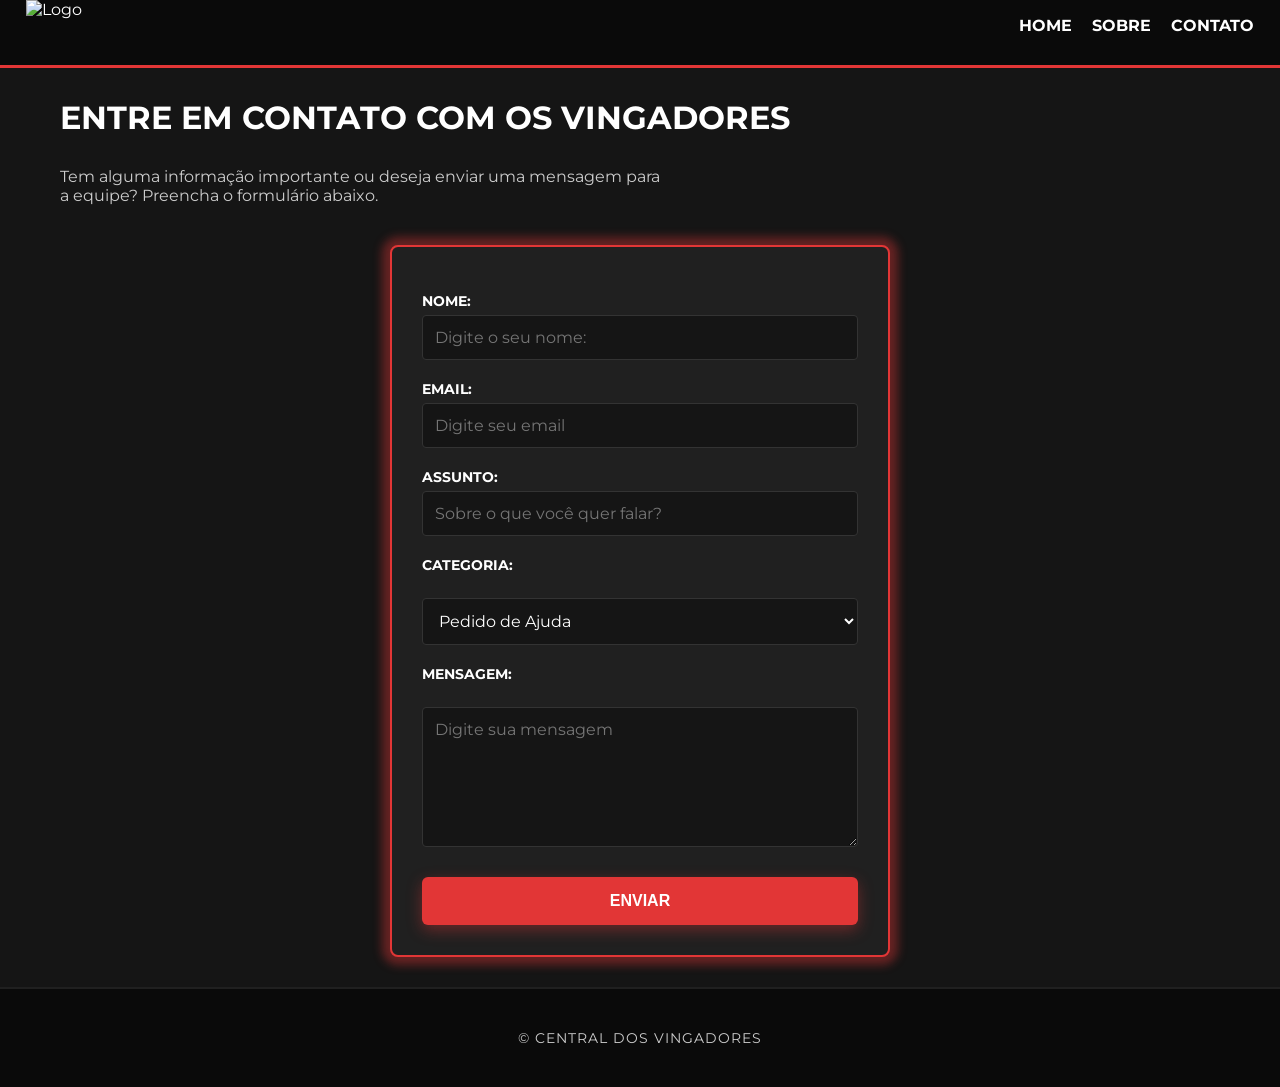
==== contato.html @ 6a69e5a7 "Add files via upload Arquivos html, css e a pasta assets adicionados" ====
<!doctype html>
<html lang="pt-br">
  <head>
    <meta charset="UTF-8" />
    <meta name="viewport" content="width=device-width, initial-scale=1.0" />
    <title>Contato</title>
    <link rel="stylesheet" href="style.css" />
  </head>
  <body>
    <header class="header-simples">
      <nav class="nav-sobre-contato">
        <img src="assets/imgs/logo.png" alt="Logo" />

        <ul>
          <li><a href="index.html">Home</a></li>
          <li><a href="sobre.html">Sobre</a></li>
          <li><a href="contato.html">Contato</a></li>
        </ul>
      </nav>
    </header>

    <main>
      <!-- seção titulo e paragrafo -->
      <section class="section-contato">
        <h1>Entre em contato com Os Vingadores</h1>
        <p>
          Tem alguma informação importante ou deseja enviar uma mensagem para a
          equipe? Preencha o formulário abaixo.
        </p>
      </section>
      <!-- seção formulário -->
      <section>
        <form>
          <label for="nome">Nome:</label>
          <input type="text" id="nome" placeholder="Digite o seu nome: " />

          <label for="email">Email:</label>
          <input type="email" id="email" placeholder="Digite seu email" />

          <label for="assunto">Assunto:</label>
          <input
            type="text"
            id="assunto"
            placeholder="Sobre o que você quer falar?"
          />

          <label>Categoria:</label><br />
          <select>
            <option>Pedido de Ajuda</option>
            <option>Recrutamento</option>
            <option>Sugestão</option>
            <option>Outro</option>
          </select>

          <label>Mensagem:</label><br />
          <textarea rows="6" placeholder="Digite sua mensagem"></textarea>
          <button type="submit">Enviar</button>
        </form>
      </section>
    </main>

    <footer>&copy; Central dos Vingadores</footer>
  </body>
</html>
---- style.css ----
@import url('https://fonts.googleapis.com/css2?family=Montserrat:wght@400;700;900&display=swap');

* {
    margin: 0;
    padding: 0;
    box-sizing: border-box;
}

body {
    font-family: 'Montserrat', sans-serif;
    background-color: #151515;
    color: white;
}

.header-home {
    background-image: linear-gradient(rgba(0, 0, 0, 0.75), rgba(21, 21, 21, 0.864)), url('assets/imgs/banner.jpg');
    background-size: cover;
    background-position: top center;
    min-height: 70vh;
    display: flex;
    flex-direction: column;
    justify-content: space-between;
    padding: 20px 5%;
    text-align: center;
}

nav {
    display: flex;
    justify-content: space-between;
    align-items: center;
    padding-left: 2%;
    padding-right: 2%;
    padding-bottom: 15px;
    width: 100%;
}

nav img {
    height: 50px;
    width: auto;
}

nav ul {
    display: flex;
    list-style: none;
    margin: 0;
    padding: 0;
}

nav a {
    color: #ffffff;
    text-decoration: none;
    font-weight: 700;
    text-transform: uppercase;
    margin-left: 20px;
    transition: color 0.3s ease;
}

nav a:hover {
    color: #e23636;
}

/*estlização do header das páginas sobre e contato */
.header-simples {
    /* padding: 2 2%; */
    background-color: #0a0a0a;
    border-bottom: 3px solid #e23636;
    position: sticky;                       /*mantem a header/nav aparecendo no topo ao rolar o conteúdo */
    top: 0;
    left: 0;
    width: 100%;
    z-index: 1000;                         /*Mantém a header/nav por cima do conteúdo*/ 
}

.header-home h1 {
    font-size: 4rem;     /*usar rem ao inves de px na font size pois os tamanhos são mais responsivos e acessíveis*/
    font-weight: 900;   /* tag font weight - usada para alterar grossura da fonte*/
    text-transform: uppercase;
    letter-spacing: -1px;
    transform: skewX(-10deg); /* Efeito inclinado estilo logo Marvel. Tag transform possui varias animações*/
}

.header-home h2 {
    font-size: 1.5rem;
    color: #cccccc;
    margin: 20px 0;
    text-transform: uppercase;
    letter-spacing: 2px;
}

.header-home button {
    background-color: #e23636;
    color: white;
    border: 3px solid #e23636;
    box-shadow: 0 5px 15px rgba(226, 54, 54, 0.4);
    padding: 15px 30px;
    font-size: 1rem;
    font-weight: 700;
    text-transform: uppercase;
    cursor: pointer;
    border-radius: 4px;
    margin-bottom: 40px;
}

.header-home button:hover {
    background-color: white;
    color: black;
    box-shadow: 0 5px 15px rgba(226, 54, 54, 0.4);
}

main {
    max-width: 1200px;
    margin: 0 auto;
    padding: 30px 20px;
}

section h1 {                          /*Titulo página sobre*/
    font-size: 3rem;
    text-transform: uppercase;
    margin-bottom: 30px;
}

section h2 {
    font-size: 2rem;
    border-bottom: 3px solid #e23636;
    display: inline-block;                     /*deixa a linha do tamanho do título*/
    padding-bottom: 5px;
    margin-bottom: 20px;
}

section p {
    color: #cccccc;
    margin-bottom: 15px;
    max-width: 800px;
}

/* Iframe da página sobre */
.section-iframe{
    display: flex;
    flex-direction: column;
    align-items: center;
    text-align: center;
}

.section-iframe h2 {
    border: none;
    margin-top: 30px;
}

iframe {
    Width: min(100%, 700px);            
    min-width: 320px;        
    height: 420px;           
    margin-top: 20px;       
    border: 3px solid #e23636;
    border-radius: 10px;    
    box-shadow: 0px 0px 10px 8px rgba(226, 54, 54, 0.4);
}

section ul {
    list-style: none;
    margin-top: 20px;
}

section ul li {
    margin-bottom: 10px;
    position: relative;
    padding-left: 25px;
    color: #cccccc;
}

section ul li::before {         /*before - usado para adicionar um símbolo antes de cada item da lista*/
    content: "➢";
    position: absolute;
    left: 0;
    color: #e23636;
    font-weight: bold;
}

.cards-container {
    display: grid;
    grid-template-columns: repeat(auto-fit, minmax(280px, 1fr));
    gap: 30px;
    margin-top: 30px;
}

.card {
    background-color: #202020;
    border: solid 2px #e23636;
    border-radius: 7px;
    overflow: hidden;
    transition: transform 0.3s ease;
    box-shadow: 4px 5px 5px 4px rgba(226, 54, 54, 0.4); 
}

.card:hover {
    transform: translateY(-10px);
}

.card img {
    width: 100%;
    height: 250px;
    object-fit: cover;
    background-color: #333;
}

.card h3 {
    padding: 20px 20px 10px 20px;
    text-transform: uppercase;
    font-size: 1.3rem;
}

.card p {
    padding: 0 20px 20px 20px;
    font-size: 0.9rem;
    color: #cccccc;
}

/* estilização página contato */

.section-contato {
    text-align: left;
    margin-bottom: 40px;
}

.section-contato h1 {
    font-size: 2rem;
}

.section-contato p {
    max-width: 600px;
}

form {
    display: flex;
    flex-direction: column;
    background-color: #202020; 
    padding: 30px;
    border-radius: 8px;
    border: 2px solid #e23636;  
    max-width: 500px;
    margin: 0 auto; 
    width: 100%; 
    box-shadow: 0px 0px 10px 8px rgba(226, 54, 54, 0.4);;
}

form label {
    font-weight: 700;
    text-transform: uppercase;
    font-size: 0.9rem;
    margin-top: 15px;
    margin-bottom: 5px;
    color: white;
}

form input,
form select,
form textarea {
    width: 100%;
    padding: 12px;
    background-color: #151515; 
    border: 1px solid #333;
    border-radius: 4px;
    color: white;
    font-family: 'Montserrat', sans-serif;
    font-size: 1rem;
    margin-bottom: 5px; 
    transition: all 0.3s ease;
}

form input:focus,
form select:focus,
form textarea:focus {
    outline: none;
    border-color: #e23636; 
}

form button {
    width: 100%;
    background-color: #e23636;
    color: white;
    box-shadow: 0 5px 15px rgba(226, 54, 54, 0.4);
    border: none;
    padding: 15px;
    font-size: 1rem;
    font-weight: 700;
    text-transform: uppercase;
    cursor: pointer;
    border-radius: 6px;
    margin-top: 25px;
    transition: all 0.3s ease;
}

form button:hover {
    background-color: white;
    color: black;
    border: 2px solid #e23636;
    box-shadow: 0 5px 15px rgba(226, 54, 54, 0.4);
}

footer {
    text-align: center;
    padding: 40px 20px;
    background-color: #0a0a0a;
    color: #cccccc;
    font-size: 0.9rem;
    text-transform: uppercase;
    letter-spacing: 1px;
    border-top: 2px solid #202020;
}
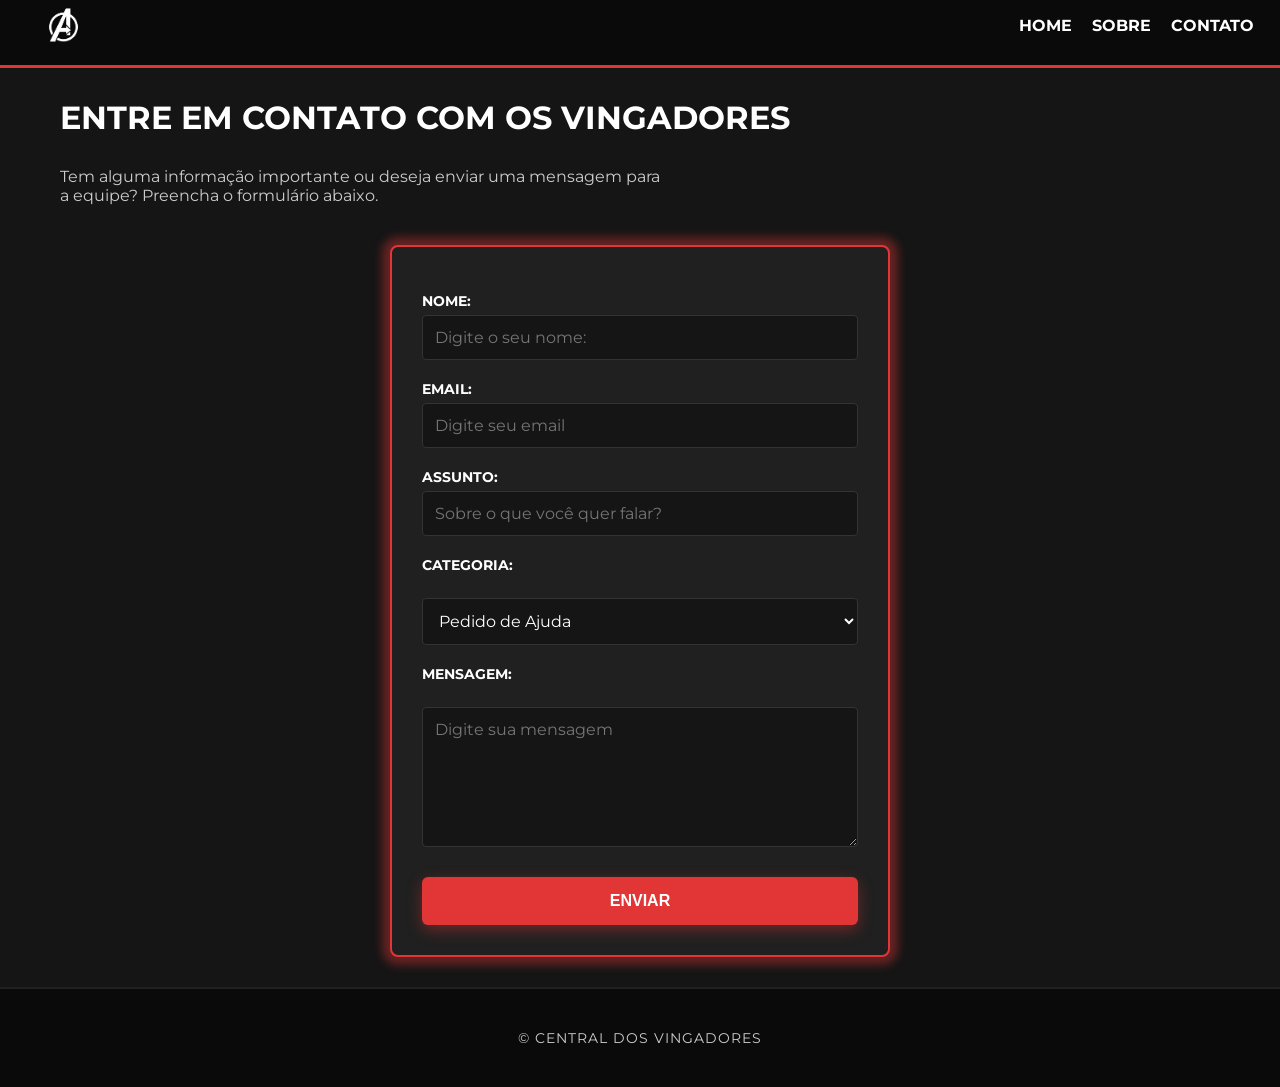
==== commit 5619ae63: "validações no formulário adicionadas." ====
--- a/contato.html
+++ b/contato.html
@@ -32,20 +32,20 @@
       <section>
         <form>
           <label for="nome">Nome:</label>
-          <input type="text" id="nome" placeholder="Digite o seu nome: " />
+          <input type="text" id="nome" placeholder="Digite o seu nome:" minlength="3" maxlength="100" required />
 
           <label for="email">Email:</label>
-          <input type="email" id="email" placeholder="Digite seu email" />
+          <input type="email" id="email" placeholder="Digite seu email" required />
 
           <label for="assunto">Assunto:</label>
           <input
             type="text"
             id="assunto"
-            placeholder="Sobre o que você quer falar?"
+            placeholder="Sobre o que você quer falar?" minlength="5" maxlength="50" required
           />
 
           <label>Categoria:</label><br />
-          <select>
+          <select name="categoria" required>
             <option>Pedido de Ajuda</option>
             <option>Recrutamento</option>
             <option>Sugestão</option>
@@ -53,7 +53,7 @@
           </select>
 
           <label>Mensagem:</label><br />
-          <textarea rows="6" placeholder="Digite sua mensagem"></textarea>
+          <textarea rows="6" placeholder="Digite sua mensagem" minlength="20" maxlength="2000" required ></textarea>
           <button type="submit">Enviar</button>
         </form>
       </section>
--- a/style.css
+++ b/style.css
@@ -13,7 +13,7 @@
 }
 
 .header-home {
-    background-image: linear-gradient(rgba(0, 0, 0, 0.75), rgba(21, 21, 21, 0.864)), url('assets/imgs/banner.jpg');
+    background-image: linear-gradient(rgba(0, 0, 0, 0.772), rgba(21, 21, 21, 0.84)), url('assets/imgs/banner.jpg');
     background-size: cover;
     background-position: top center;
     min-height: 70vh;
@@ -306,4 +306,66 @@
     text-transform: uppercase;
     letter-spacing: 1px;
     border-top: 2px solid #202020;
+}
+
+/* responsividade para o site se adaptar ao celular */
+
+@media (max-width: 768px) {
+    nav{
+        flex-direction: column;
+        justify-content: space-between;
+        align-items: center;
+        padding: 10px 2%;
+    }
+
+    nav img {
+        height: 35px;
+        width: auto;
+    }
+
+    nav a {
+        margin-left: 10px;
+        font-size: 0.75rem;
+    }
+
+    .header-home {
+        min-height: 45vh;
+        padding: 20px 3%;
+        background-position: center center;
+    }
+
+    .header-home h1 {
+        font-size: 2.3rem;
+    }
+
+    .header-home h2 {
+        font-size: 1.1rem;
+    }
+
+    .header-home button {
+        padding: 12px 24px;
+        font-size: 0.9rem;
+        margin-bottom: 20px;
+    }
+
+    main {
+        padding: 20px 15px;
+    }
+
+    section h1 {
+        font-size: 1.7rem;
+        margin-bottom: 20px;
+    }
+
+    section h2 {
+        font-size: 1.5rem;
+    }
+
+    form {
+        padding: 20px;
+    }
+
+    iframe {
+        height: 280px;
+    }
 }
